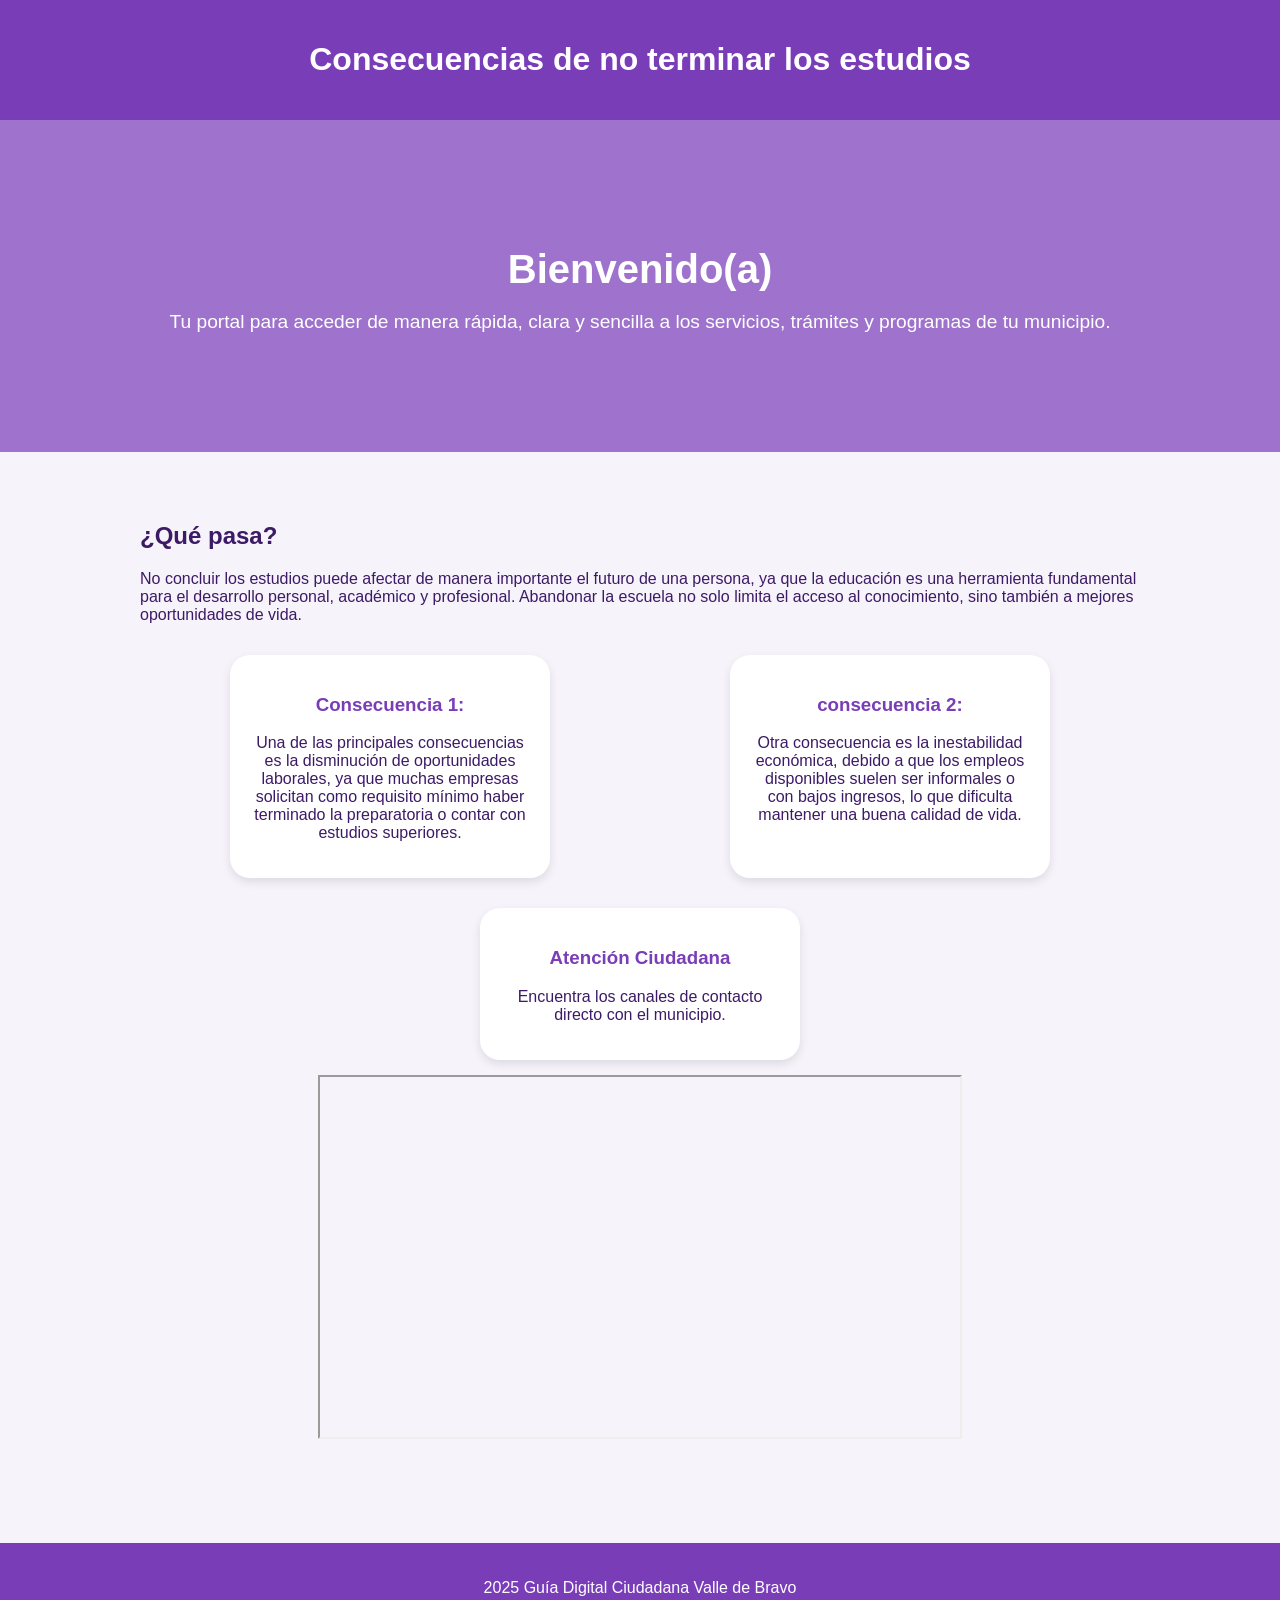
==== con.html @ 0efc2937 "Create con.html" ====
<!doctype html>
<html lang="es">
<head>
  <meta charset="UTF-8">
  <meta name="viewport" content="width=device-width, initial-scale=1.0">
  <title>Guía Digital Ciudadana Valle de Bravo</title>
  <style>
    body {
      margin: 0;
      font-family: 'Poppins', sans-serif;
      background-color: #f6f3fb;
      color: #3d1a66;
    }

    header {
      background-color: #7a3db8;
      color: white;
      padding: 20px;
      text-align: center;
    }

    nav a {
      color: white;
      margin: 0 15px;
      text-decoration: none;
      font-weight: bold;
    }

    nav a:hover {
      text-decoration: underline;
    }

    .hero {
      text-align: center;
      background: linear-gradient(rgba(122, 61, 184, 0.7), rgba(122, 61, 184, 0.7)), url('valle-de-bravo.jpg') center/cover no-repeat;
      color: white;
      padding: 100px 20px;
    }

    .hero h1 {
      font-size: 2.5em;
      margin-bottom: 10px;
    }

    .hero p {
      font-size: 1.2em;
    }

    .btn {
      display: inline-block;
      margin-top: 20px;
      padding: 12px 24px;
      background-color: white;
      color: #7a3db8;
      border-radius: 25px;
      text-decoration: none;
      font-weight: bold;
    }

    .btn:hover {
      background-color: #e6d5f5;
    }

    section {
      padding: 50px 20px;
      max-width: 1000px;
      margin: auto;
    }

    .features {
      display: flex;
      flex-wrap: wrap;
      justify-content: space-around;
      text-align: center;
    }

    .feature {
      background-color: #fff;
      border-radius: 20px;
      box-shadow: 0 4px 10px rgba(0,0,0,0.1);
      margin: 15px;
      padding: 20px;
      width: 280px;
    }

    .feature h3 {
      color: #7a3db8;
    }

    /* Espacio para el video */
    .video-section {
      text-align: center;
      background-color: #efe6fa;
      padding: 40px 20px;
      border-radius: 20px;
      margin-top: 40px;
    }


    footer {
      background-color: #7a3db8;
      color: white;
      text-align: center;
      padding: 20px;
      margin-top: 50px;
    }

    footer a {
      color: #e0b3ff;
      text-decoration: none;
      margin: 0 10px;
    }

    footer a:hover {
      text-decoration: underline;
    }
    @media (max-width: 600px) {
  body {
    padding: 10px;
  }
  main {
    padding: 10px;
  }
  h1, h2 {
    font-size: 1.2em;
    text-align: center;
  }
  iframe {
    width: 100%;
    height: 200px;
  }
}
  </style>
</head>
<body>

  <header>
    <h1>Consecuencias de no terminar los estudios</h1>
  </header>

  <div class="hero">
    <h1>Bienvenido(a)</h1>
    <p>Tu portal para acceder de manera rápida, clara y sencilla a los servicios, trámites y programas de tu municipio.</p>
  </div>

  <section>
    <h2>¿Qué pasa?</h2>
    <p>No concluir los estudios puede afectar de manera importante el futuro de una persona, ya que la educación es una herramienta fundamental para el desarrollo personal, académico y profesional. Abandonar la escuela no solo limita el acceso al conocimiento, sino también a mejores oportunidades de vida.</p>

    <div class="features">
      <div class="feature">
        <h3> Consecuencia 1: </h3>
        <p>Una de las principales consecuencias es la disminución de oportunidades laborales, ya que muchas empresas solicitan como requisito mínimo haber terminado la preparatoria o contar con estudios superiores.</p>
      </div>

      <div class="feature">
        <h3> consecuencia 2:</h3>
        <p>Otra consecuencia es la inestabilidad económica, debido a que los empleos disponibles suelen ser informales o con bajos ingresos, lo que dificulta mantener una buena calidad de vida.</p>
      </div>

      <div class="feature">
        <h3> Atención Ciudadana</h3>
        <p>Encuentra los canales de contacto directo con el municipio.</p>
      </div>
    </div>
<center>
      <iframe src="https://drive.google.com/file/d/1AK79ETelYqxyqjbQ4Yt4KGvnr0DlfbqW/preview"
            width="640" height="360" allow="autoplay; encrypted-media"
            title="Video desde Google Drive">
     </iframe>
</center>
  </section>

  <footer>
    <p> 2025 Guía Digital Ciudadana Valle de Bravo</p>
  </footer>

</body>
</html>
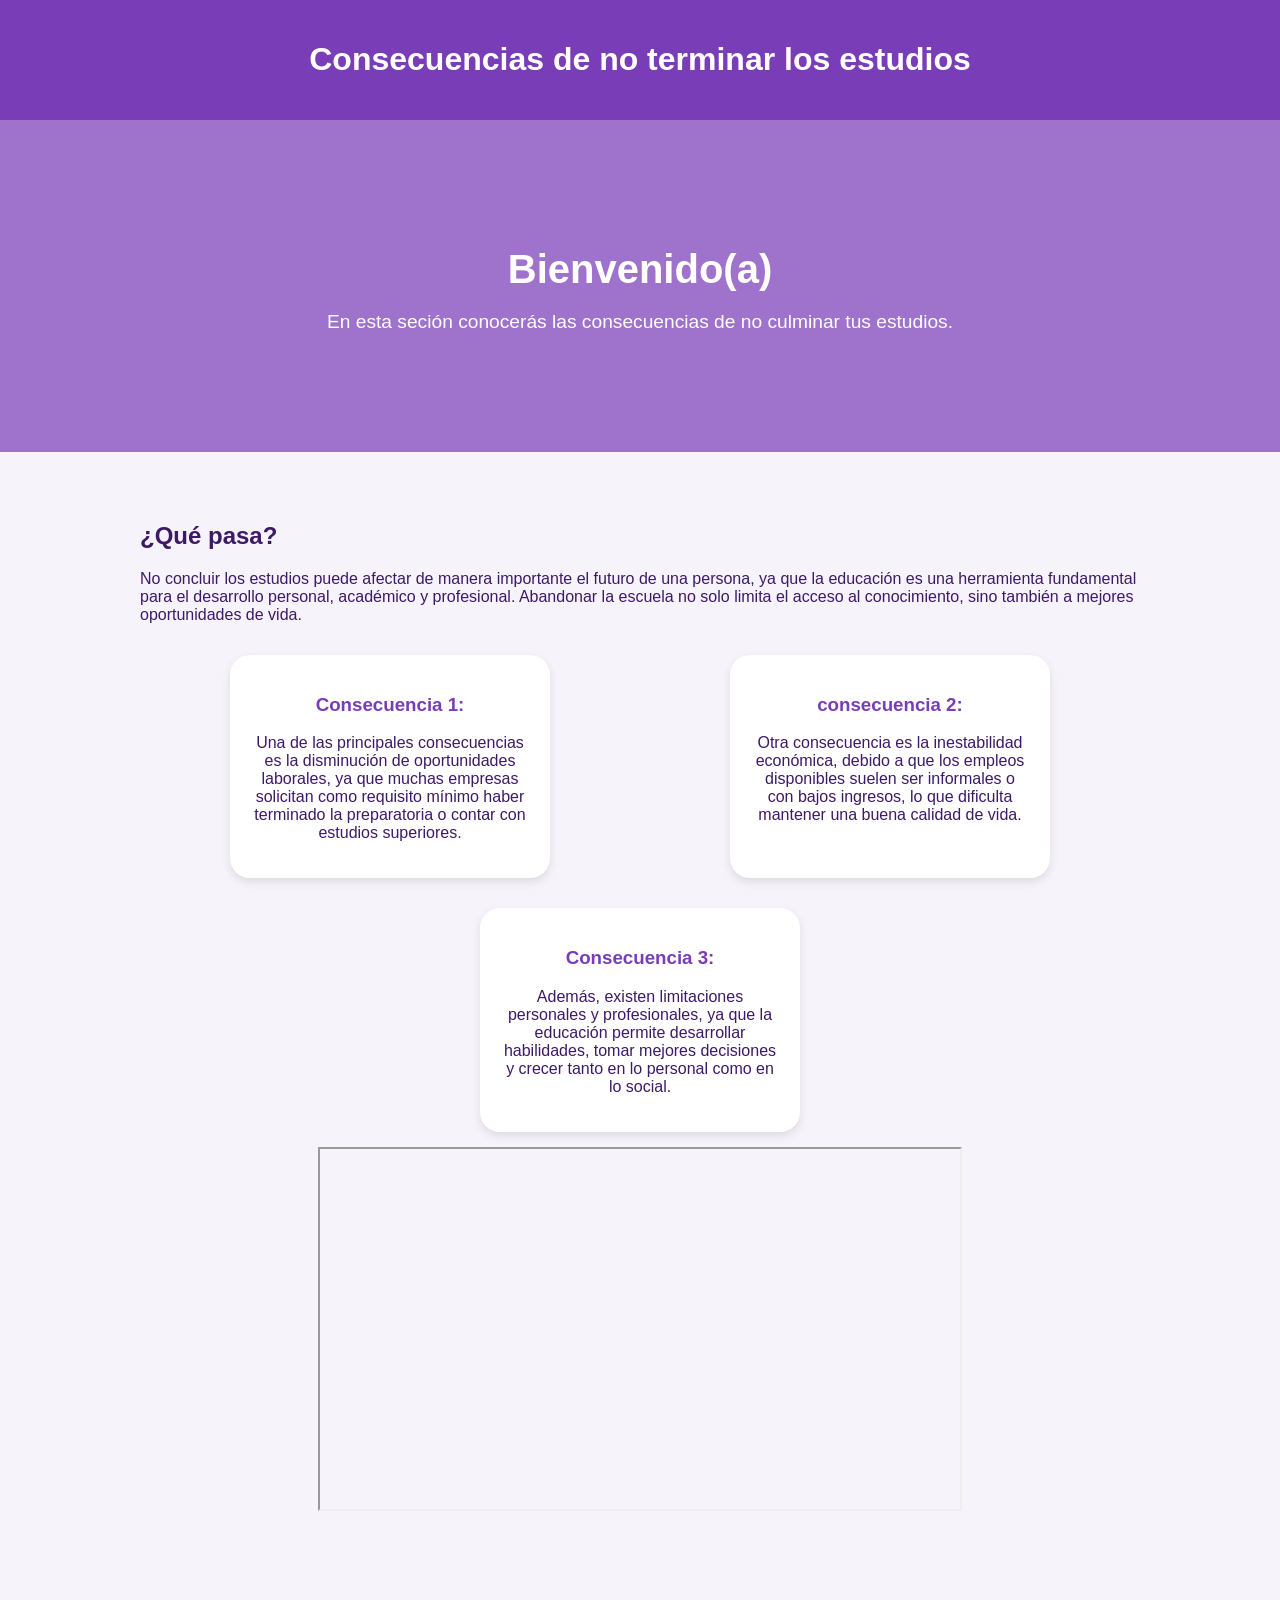
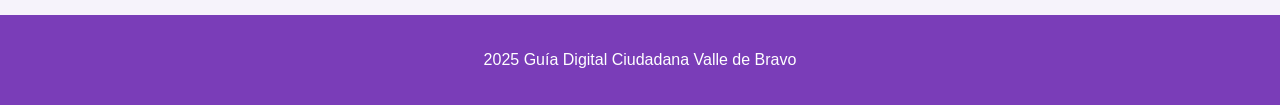
==== commit de080a0c: "Update con.html" ====
--- a/con.html
+++ b/con.html
@@ -4,7 +4,7 @@
 <head>
   <meta charset="UTF-8">
   <meta name="viewport" content="width=device-width, initial-scale=1.0">
-  <title>Guía Digital Ciudadana Valle de Bravo</title>
+  <title>Mi experiencia escolar</title>
   <style>
     body {
       margin: 0;
@@ -141,7 +141,7 @@
 
   <div class="hero">
     <h1>Bienvenido(a)</h1>
-    <p>Tu portal para acceder de manera rápida, clara y sencilla a los servicios, trámites y programas de tu municipio.</p>
+    <p>En esta seción conocerás las consecuencias de no culminar tus estudios.</p>
   </div>
 
   <section>
@@ -160,8 +160,8 @@
       </div>
 
       <div class="feature">
-        <h3> Atención Ciudadana</h3>
-        <p>Encuentra los canales de contacto directo con el municipio.</p>
+        <h3> Consecuencia 3: </h3>
+        <p>Además, existen limitaciones personales y profesionales, ya que la educación permite desarrollar habilidades, tomar mejores decisiones y crecer tanto en lo personal como en lo social.</p>
       </div>
     </div>
 <center>
